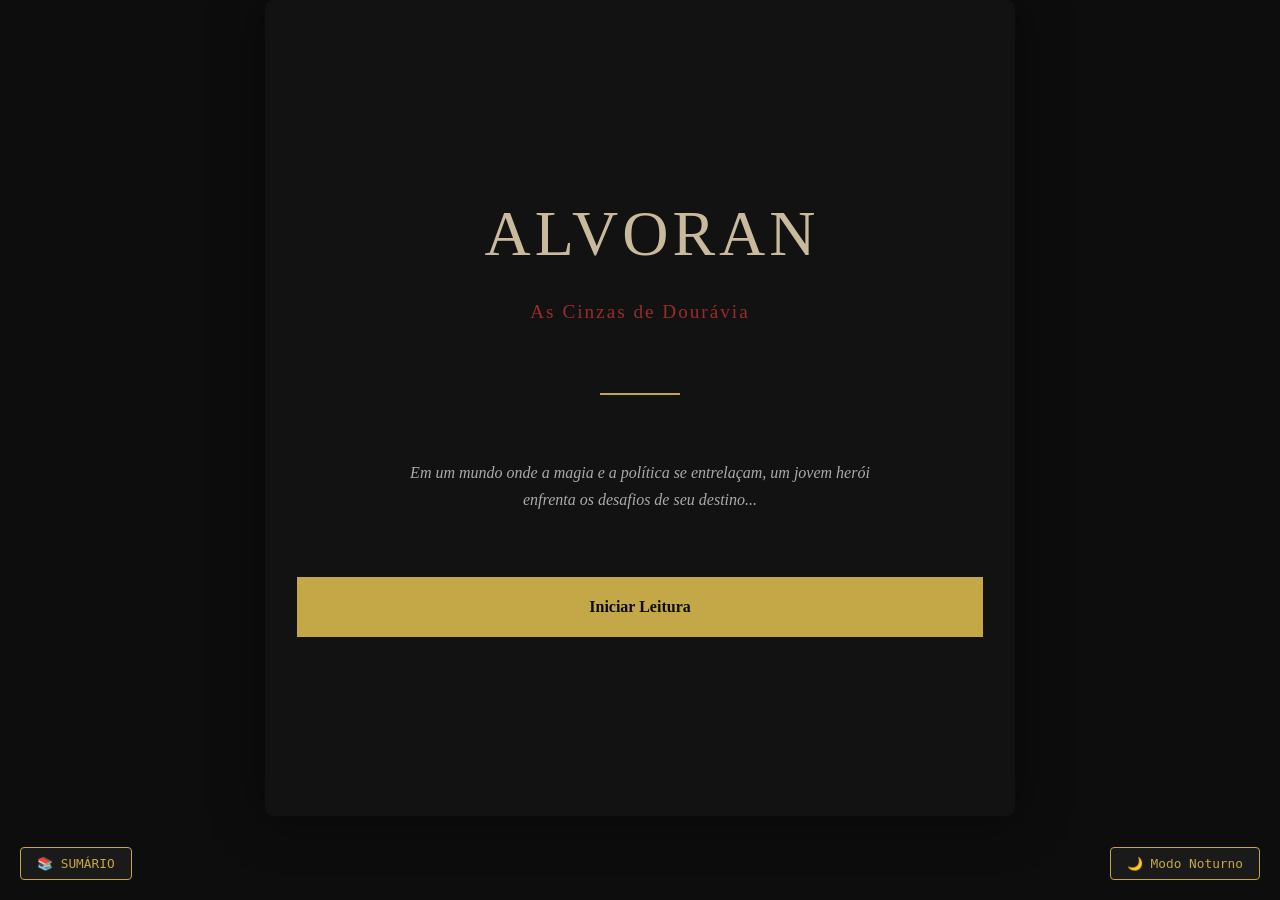
==== index.html @ 307e63e9 "Primeira versão de Alvoran: As Cinzas de Dourávia" ====
<!DOCTYPE html>
<html lang="pt-br">
<head>
    <meta charset="UTF-8">
    <meta name="viewport" content="width=device-width, initial-scale=1.0">
    <title>Alvoran: As Cinzas de Dourávia</title>
    <link rel="stylesheet" href="css/estilo.css">
</head>
<body>
    <div class="container-livro">
        <div class="capa">
            <h1 class="titulo-livro">ALVORAN</h1>
            <div class="subtitulo-livro">As Cinzas de Dourávia</div>
            <div class="linha-divisoria"></div>
            <div class="sinopse">
                <p>Em um mundo onde a magia e a política se entrelaçam, um jovem herói enfrenta os desafios de seu destino...</p>
            </div>

            <a href="capitulo-1.html" class="botao-iniciar">Iniciar Leitura</a>

            <div class="continuar" id="continuarDiv" style="display: none;">
                ou <a href="#" id="continuarLink">continuar de onde parou</a>
            </div>
        </div>
    </div>

    <script src="js/alvoran.js"></script>
</body>
</html>
---- css/estilo.css ----
/* Reset básico */

* {
    margin: 0;
    padding: 0;
    box-sizing: border-box;
}

body {
    background: #0d0d0d;
    /* fundo escuro - cinzas de Dourávia */
    color: #e0dcd3;
    /* texto pálido, como papel antigo */
    font-family: Georgia, 'Times New Roman', serif;
    /* fonte clássica, elegante, com serifa */
    line-height: 1.7;
    /* espaçamento confortável para leitura */
}

/* Estilos específicos da capa */
.capa {
    text-align: center;
    /* centraliza o conteúdo da capa */
    min-height: 80vh;
    /* altura mínima para a capa */
    display: flex;
    flex-direction: column;
    justify-content: center;
}

.titulo-livro {
    font-size: 4em;
    /* tamanho grande para o título */
    letter-spacing: 4px;
    /* espaçamento entre as letras */
    margin-bottom: 0.5rem;
    /* espaço abaixo do título */
    font-weight: normal;
    /* peso normal para o título */
    border-left: none;
    /* remove a borda esquerda */
}

.subtitulo-livro {
    font-size: 1.2em;
    /* tamanho menor para o subtítulo */
    letter-spacing: 2px;
    /* menos espaçamento entre as letras */
    color: #9b2c2c;
    /* cor mais suave para o subtítulo */
    margin-bottom: 2rem;
    /* remove a margem superior */
}

.linha-divisoria {
    width: 80px;
    height: 2px;
    background: #c4a747;
    /* cor dourada para a linha divisória */
    margin: 2rem auto;
    /* centraliza a linha */
}

.sinopse {
    max-width: 500px;
    /* largura máxima para a sinopse */
    margin: 2rem auto;
    /* centraliza a sinopse */
    font-style: italic;
    color: #aaa;
}

.botao-iniciar {
    display: inline-block;
    background: #c4a747;
    color: #0d0d0d;
    padding: 1rem 2.5rem;
    text-decoration: none;
    font-weight: bold;
    margin-top: 2rem;
    transition: 0.3s;
}

.botao-iniciar:hover {
    background: #9b2c2c;
    color: #e0dcd3;
}

.continuar {
    margin-top: 1rem;
    font-size: 0.9rem;
}

.continuar a {
    color: #c4a747;
}

/* Estilo para o container principal */
.container-livro {
    max-width: 750px;
    /* largura máxima para leitura confortável */
    margin: 0 auto;
    /* centraliza o container */
    padding: 3rem 2rem;
    /* espaçamento interno generoso */
    background: #121212;
    /* fundo um pouco mais claro para destacar o conteúdo */
    border-radius: 8px;
    /* cantos arredondados para um visual mais suave */
    box-shadow: 0 0 50px rgba(0, 0, 0, 0.5);
    /* sombra sutil para dar profundidade */
}

/* Estilo para os títulos */
h1 {
    font-size: 2.8rem;
    /* tamanho grande para o título principal */
    letter-spacing: -0.5px;
    /* espaçamento entre letras */
    margin-bottom: 2rem;
    /* espaço abaixo do título */
    color: #c9b99d;
    /* cor dourada suave para os títulos */
    border-left: 4px solid #9b2c2c;
    /* barra vertical à esquerda do título */
    padding-left: 1.5rem;
    /* espaço entre a barra e o texto do título */
    font-weight: normal;
    /* peso normal para um visual mais clássico */
}

h2 {
    font-size: 1.8rem;
    /* tamanho menor para subtítulos */
    margin: 2rem 0 1rem;
    /* espaçamento ao redor do subtítulo */
    color: #c4a747;
    /* cor dourada suave para os subtítulos */
}

/* Estilo para o parágrafo */
/* primeiro parágrafo sem recuo */
.texto-capitulo p {
    margin-bottom: 1.5rem;
    text-align: justify;
    text-align: inter-word;
    hyphens: auto;
    /* ← quebra palavras silabicamente */
    -webkit-hyphens: auto;
    word-spacing: normal;
    /* evita espaços exagerados */
}

/* Estilo especial para falas com travessão */
.texto-capitulo .fala {
    text-indent: 0;             /* falas não têm recuo */
    margin-left: 1rem;          /* leve afastamento da margem */
    margin-bottom: 1rem;
    line-height: 1.7;
}

/* Estilo para o travessão dentro da fala (opcional, só pra garantir espaçamento) */
.texto-capitulo .fala::first-line {
    letter-spacing: normal;
}

.texto-capitulo .fala::before {
    content: "— ";
    /* adiciona o travessão antes da fala */
    color: #c4a747;
    /* cor dourada suave para o travessão */
    font-weight: bold;
}

/* Todos os parágrafos EXCETO o primeiro têm recuo */
.texto-capitulo p:not(:first-of-type) {
    text-indent: 1.2rem;
}

/* Primeira letra do livro (estilo antigo) */
.texto-capitulo p:first-of-type::first-letter {
    font-size: 3.5rem;
    /* letra grande para a primeira letra do capítulo */
    float: left;
    /* flutua à esquerda do parágrafo */
    line-height: 0.8;
    /* altura da linha para a letra grande */
    margin-right: 0.5rem;
    /* espaço entre a letra e o texto */
    color: #c4a747;
    /* cor dourada suave para destacar a letra */
    font-weight: bold;
    /* negrito para a letra inicial */
}

/* Remove o efeito de primeira letra dos parágrafos de fala */
.texto-capitulo .fala::first-letter {
    font-size: inherit;
    float: none;
    line-height: inherit;
    margin-right: 0;
    color: inherit;
    font-weight: inherit;
}

/* ========== SEPARADOR CÊNICO (***) ========== */
.separador {
    text-align: center !important;  /* força o centralizamento */
    margin: 2rem auto !important;   /* centraliza horizontalmente */
    display: block !important;      /* garante que é um bloco */
    width: 100% !important;         /* ocupa toda largura */
    font-size: 1.2rem;
    letter-spacing: 4px;
    color: #c4a747;
    font-weight: normal;
    clear: both;                    /* limpa qualquer float pendurado */
}

/* Efeito sutil no hover */
.separador:hover {
    letter-spacing: 8px;
    transition: letter-spacing 0.3s ease;
}

/* Modo claro */
body.modo-claro .separador {
    color: #9b2c2c;
}

/* Navegação entre capítulos */
.navegacao {
    display: flex;
    /* usa flexbox para layout horizontal */
    justify-content: space-between;
    /* espaça os links para as extremidades */
    margin-top: 4rem;
    /* espaço acima da navegação */
    padding-top: 2rem;
    /* espaço interno acima da navegação */
    border-top: 1px solid #2a2a2a;
    /* linha divisória acima da navegação */
}

.btn-capitulo {
    background: #1a1a1a;
    /* fundo escuro para os botões */
    color: #c4a747;
    /* cor dourada suave para o texto dos botões */
    padding: 0.7rem 1.5rem;
    /* espaçamento interno dos botões */
    text-decoration: none;
    /* remove sublinhado dos links */
    border: 1px solid #2a2a2a;
    /* borda sutil para os botões */
    border-radius: 4px;
    /* cantos arredondados para os botões */
    transition: all 0.3s ease;
    /* transição suave para hover */
    font-size: 0.9rem;
    /* tamanho de fonte para os botões */
}

.btn-capitulo:hover {
    background: #2a2a2a;
    /* fundo um pouco mais claro no hover */
    color: #e0dcd3;
    /* cor do texto muda para o tom pálido no hover */
    border-color: #c4a747;
    /* borda dourada no hover */
}

/* Estilo para o rodapé */
footer {
    background: #1a1a1a;
    /* fundo escuro para o rodapé */
    color: #c4a747;
    /* cor dourada suave para o texto do rodapé */
    text-align: center;
    /* centraliza o texto do rodapé */
    padding: 2rem;
    /* espaçamento interno do rodapé */
    margin-top: 4rem;
    /* espaço acima do rodapé */
}

/* Modo noturno/claro */
body.modo-claro {
    background: #f5f5f5;
    /* fundo claro para o modo claro */
}

body.modo-claro .container-livro {
    background: #ffffff;
    /* fundo branco para o container no modo claro */
    color: #2c2c2c;
    /* texto escuro para o modo claro */
    box-shadow: 0 0 30px rgba(0, 0, 0, 0.1);
    /* sombra mais suave para o modo claro */
}

body.modo-claro h1 {
    color: #9b2c2c;
    /* cor vermelha suave para os títulos no modo claro */
    border-left-color: #9b2c2c;
    /* cor da barra vertical no modo claro */
}

body.modo-claro h2 {
    color: #9b2c2c;
    /* cor vermelha suave para os subtítulos no modo claro */
}

body.modo-claro .texto-capitulo p:first-of-type::first-letter {
    color: #9b2c2c;
    /* cor vermelha suave para a letra inicial no modo claro */
}

body.modo-claro .btn-capitulo {
    background: #e0dcd3;
    /* fundo claro para os botões no modo claro */
    color: #2c2c2c;
    /* texto escuro para melhor contraste no modo claro */
    border-color: #9b2c2c;
    /* borda vermelha para os botões no modo claro */
}

body.modo-claro .btn-capitulo:hover {
    background: #9b2c2c;
    /* fundo vermelho no hover para os botões no modo claro */
    color: #ffffff;
    /* texto branco no hover para os botões no modo claro */
    border-color: #9b2c2c;
}


body.modo-claro footer {
    background: #e0dcd3;
    /* fundo claro para o rodapé no modo claro */
    color: #2c2c2c;
    /* texto escuro para o rodapé no modo claro */
}

body.modo-claro .fala::before {
    content: "— ";
    /* adiciona o travessão antes da fala */
    color: #9b2c2c;
    /* cor vermelha suave para o travessão */
    font-weight: bold;
}

/* Responsividade */
@media (max-width: 600px) {
    .titulo-livro {
        font-size: 2.5em;
        /* reduz o tamanho do título em telas menores */
    }

    .subtitulo-livro {
        font-size: 1em;
        /* reduz o tamanho do subtítulo em telas menores */
    }

    .container-livro {
        padding: 2rem 1rem;
        /* reduz o espaçamento interno em telas menores */
    }

    h1 {
        font-size: 2rem;
        /* reduz o tamanho dos títulos em telas menores */
    }

    h2 {
        font-size: 1.5rem;
        /* reduz o tamanho dos subtítulos em telas menores */
    }

    .btn-capitulo {
        padding: 0.5rem 1rem;
        /* reduz o espaçamento interno dos botões em telas menores */
        font-size: 0.8rem;
        /* reduz o tamanho da fonte dos botões em telas menores */
    }
}

/* ========== BOTÕES FLUTUANTES (JS) ========== */
.btn-modo, .btn-sumario {
    position: fixed;
    background: #1a1a1a;
    color: #c4a747;
    border: 1px solid #c4a747;
    padding: 8px 16px;
    border-radius: 4px;
    cursor: pointer;
    font-family: monospace;
    font-size: 0.8rem;
    z-index: 1000;
    transition: all 0.3s ease;
}

.btn-modo {
    bottom: 20px;
    right: 20px;
}

.btn-sumario {
    bottom: 20px;
    left: 20px;
}

.btn-modo:hover, .btn-sumario:hover {
    background: #2a2a2a;
    color: #e0dcd3;
    border-color: #c4a747;
}

/* Modo claro para os botões flutuantes */
body.modo-claro .btn-modo,
body.modo-claro .btn-sumario {
    background: #e0dcd3;
    color: #2c2c2c;
    border-color: #9b2c2c;
}

body.modo-claro .btn-modo:hover,
body.modo-claro .btn-sumario:hover {
    background: #9b2c2c;
    color: #ffffff;
    border-color: #9b2c2c;
}

/* Botão SUMÁRIO na navegação (já tem .btn-capitulo, mas vamos garantir) */
body.modo-claro .btn-capitulo {
    background: #e0dcd3;
    color: #2c2c2c;
    border-color: #9b2c2c;
}

body.modo-claro .btn-capitulo:hover {
    background: #9b2c2c;
    color: #ffffff;
    border-color: #9b2c2c;
}

/* ========== MENSAGEM DE AVISO (próximo capítulo indisponível) ========== */
.aviso-capitulo {
    position: fixed;
    bottom: 80px;
    right: 20px;
    background: #1a1a1a;
    border-left: 4px solid #c4a747;
    padding: 1rem 1.5rem;
    border-radius: 4px;
    color: #e0dcd3;
    max-width: 300px;
    z-index: 1001;
    animation: slideIn 0.3s ease;
    box-shadow: 0 4px 20px rgba(0, 0, 0, 0.3);
}

.aviso-capitulo button {
    background: #c4a747;
    color: #0d0d0d;
    border: none;
    padding: 0.3rem 0.8rem;
    margin-top: 0.5rem;
    cursor: pointer;
    border-radius: 3px;
    font-size: 0.8rem;
    transition: all 0.3s ease;
}

.aviso-capitulo button:hover {
    background: #9b2c2c;
    color: #e0dcd3;
}

/* Modo claro para a mensagem de aviso */
body.modo-claro .aviso-capitulo {
    background: #ffffff;
    border-left-color: #9b2c2c;
    color: #2c2c2c;
    box-shadow: 0 4px 20px rgba(0, 0, 0, 0.1);
}

body.modo-claro .aviso-capitulo button {
    background: #9b2c2c;
    color: #ffffff;
}

body.modo-claro .aviso-capitulo button:hover {
    background: #c4a747;
    color: #0d0d0d;
}

@keyframes slideIn {
    from {
        opacity: 0;
        transform: translateX(100px);
    }
    to {
        opacity: 1;
        transform: translateX(0);
    }
}
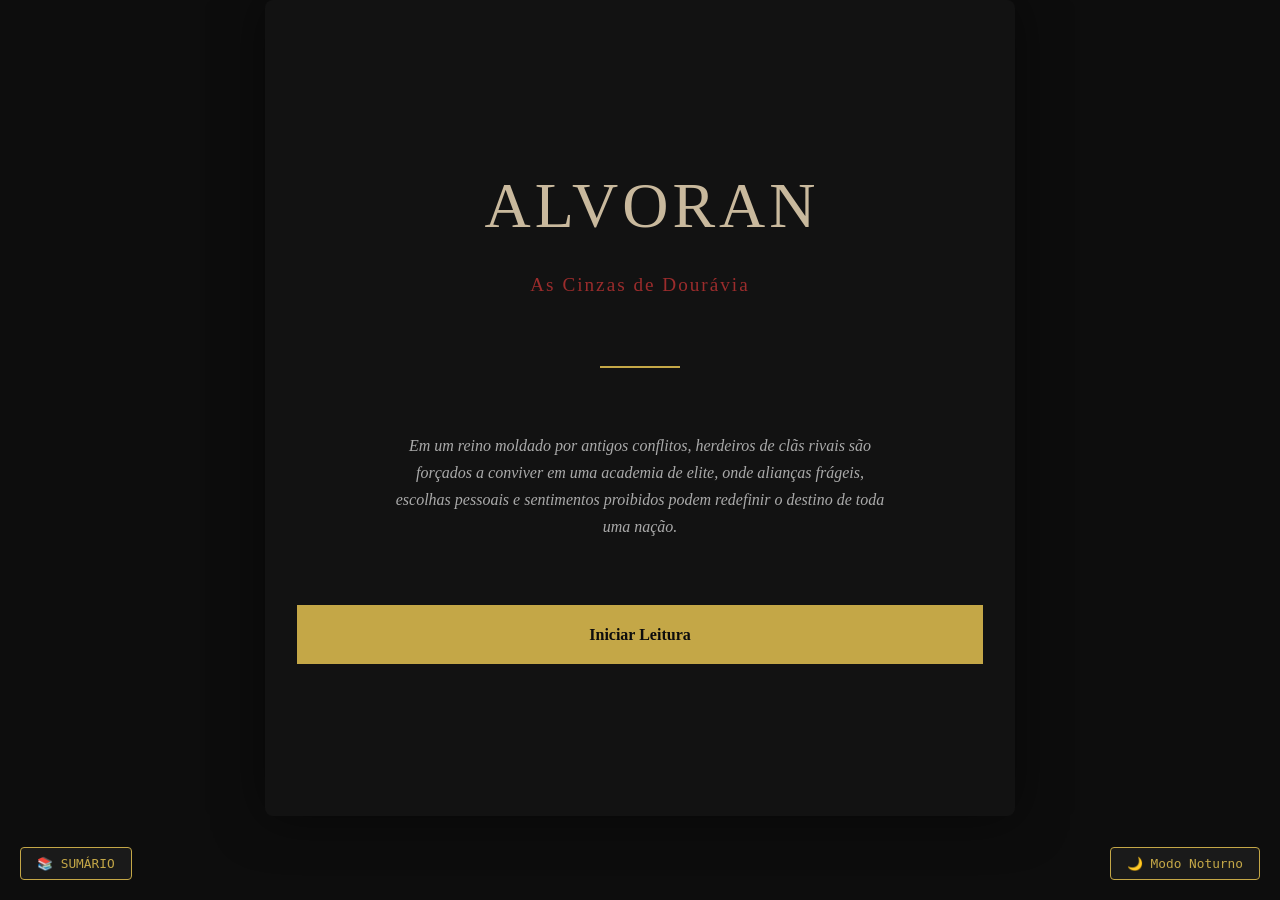
==== commit 10f23982: "Descricao e Capa" ====
--- a/index.html
+++ b/index.html
@@ -1,11 +1,29 @@
 <!DOCTYPE html>
 <html lang="pt-br">
+
 <head>
     <meta charset="UTF-8">
     <meta name="viewport" content="width=device-width, initial-scale=1.0">
     <title>Alvoran: As Cinzas de Dourávia</title>
     <link rel="stylesheet" href="css/estilo.css">
+
+    <!-- METATAGS PARA COMPARTILHAMENTO (WhatsApp, Telegram, Facebook, etc) -->
+    <meta property="og:title" content="Alvoran: As Cinzas de Dourávia" />
+    <meta property="og:description"
+        content="Em um reino moldado por antigos conflitos, herdeiros de clãs rivais são forçados a conviver em uma academia de elite, onde alianças frágeis, escolhas pessoais e sentimentos proibidos podem redefinir o destino de toda uma nação." />
+    <meta property="og:image" content="https://ny16-designer.github.io/alvoran/capa-alvoran.jpg" />
+    <meta property="og:image:width" content="1200" />
+    <meta property="og:image:height" content="630" />
+    <meta property="og:type" content="website" />
+    <meta property="og:url" content="https://ny16-designer.github.io/alvoran/index.html" />
+
+    <!-- Para Twitter/X -->
+    <meta name="twitter:card" content="summary_large_image" />
+    <meta name="twitter:title" content="Alvoran: As Cinzas de Dourávia" />
+    <meta name="twitter:description" content="Em um reino moldado por antigos conflitos, herdeiros de clãs rivais são forçados a conviver em uma academia de elite, onde alianças frágeis, escolhas pessoais e sentimentos proibidos podem redefinir o destino de toda uma nação." />
+    <meta name="twitter:image" content="https://ny16-designer.github.io/alvoran/capa-alvoran.jpg" />
 </head>
+
 <body>
     <div class="container-livro">
         <div class="capa">
@@ -13,7 +31,7 @@
             <div class="subtitulo-livro">As Cinzas de Dourávia</div>
             <div class="linha-divisoria"></div>
             <div class="sinopse">
-                <p>Em um mundo onde a magia e a política se entrelaçam, um jovem herói enfrenta os desafios de seu destino...</p>
+                <p>Em um reino moldado por antigos conflitos, herdeiros de clãs rivais são forçados a conviver em uma academia de elite, onde alianças frágeis, escolhas pessoais e sentimentos proibidos podem redefinir o destino de toda uma nação.</p>
             </div>
 
             <a href="capitulo-1.html" class="botao-iniciar">Iniciar Leitura</a>
@@ -26,4 +44,5 @@
 
     <script src="js/alvoran.js"></script>
 </body>
+
 </html>
